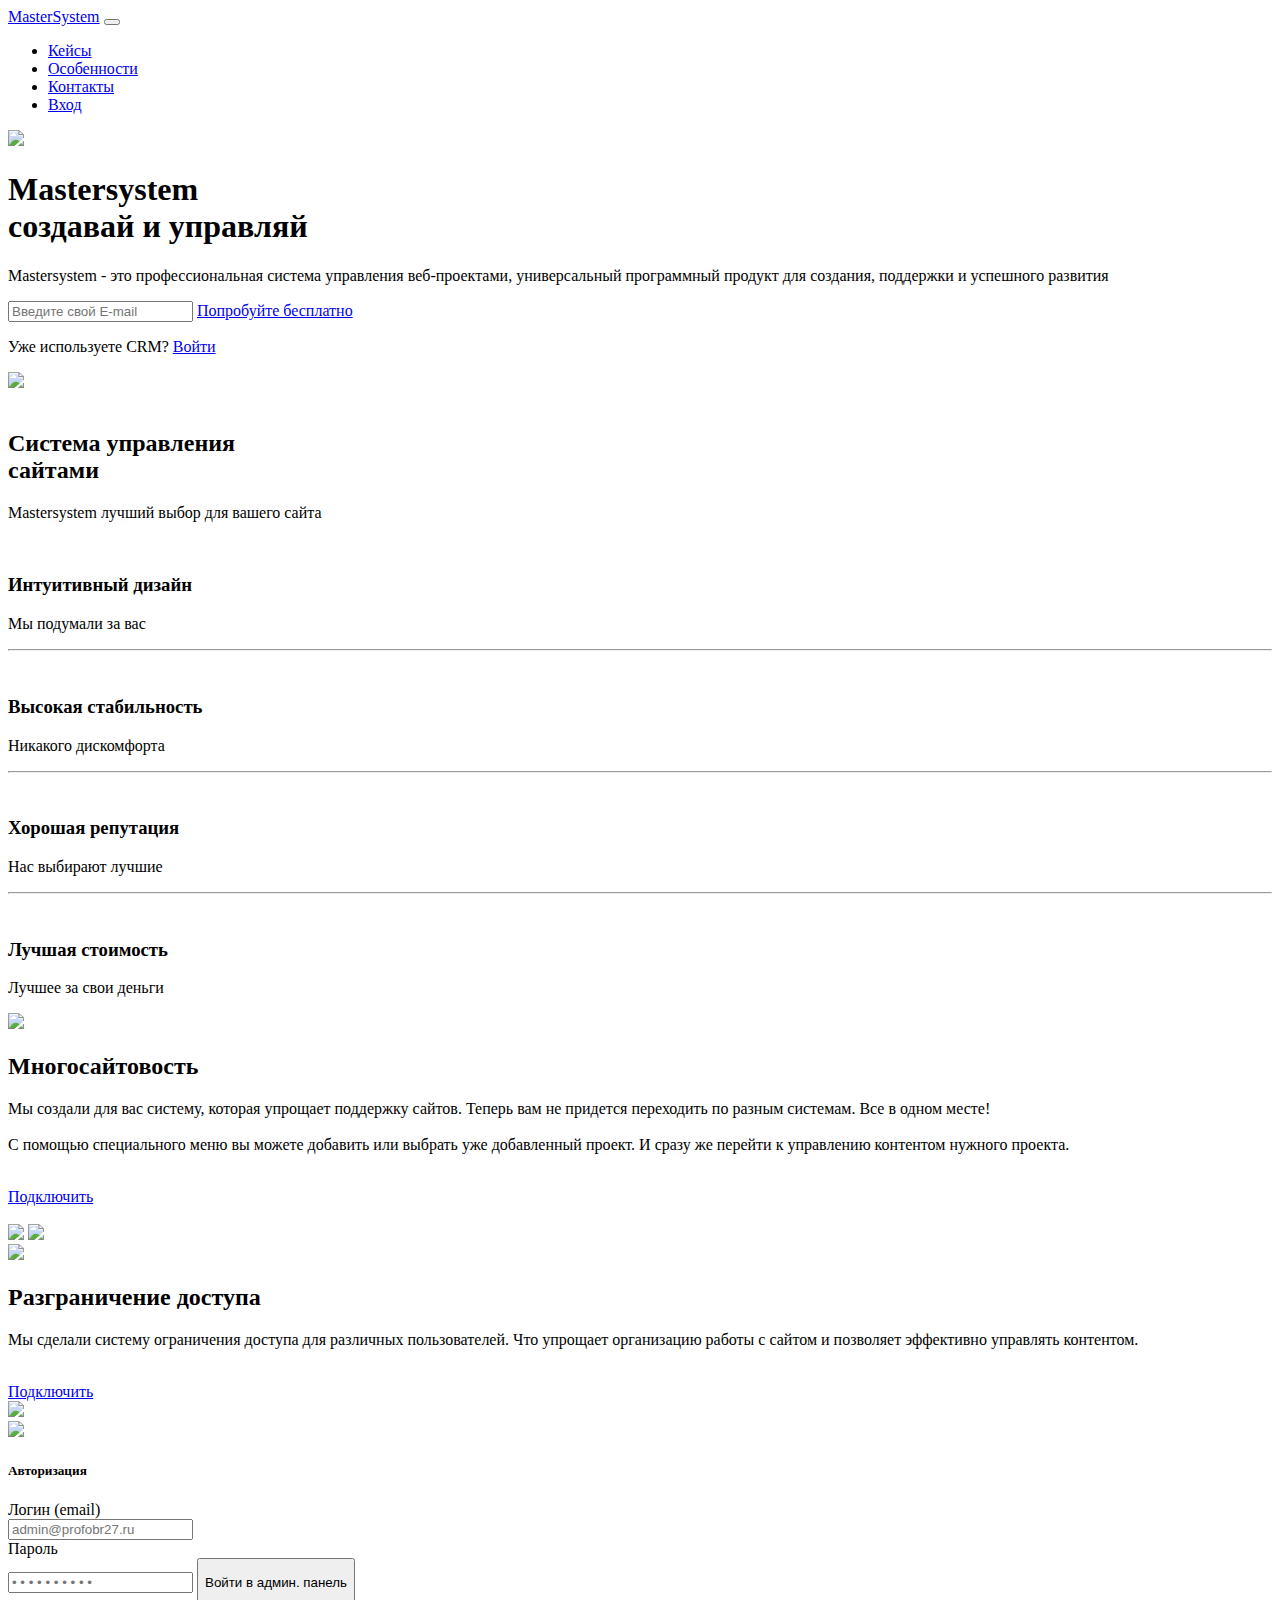
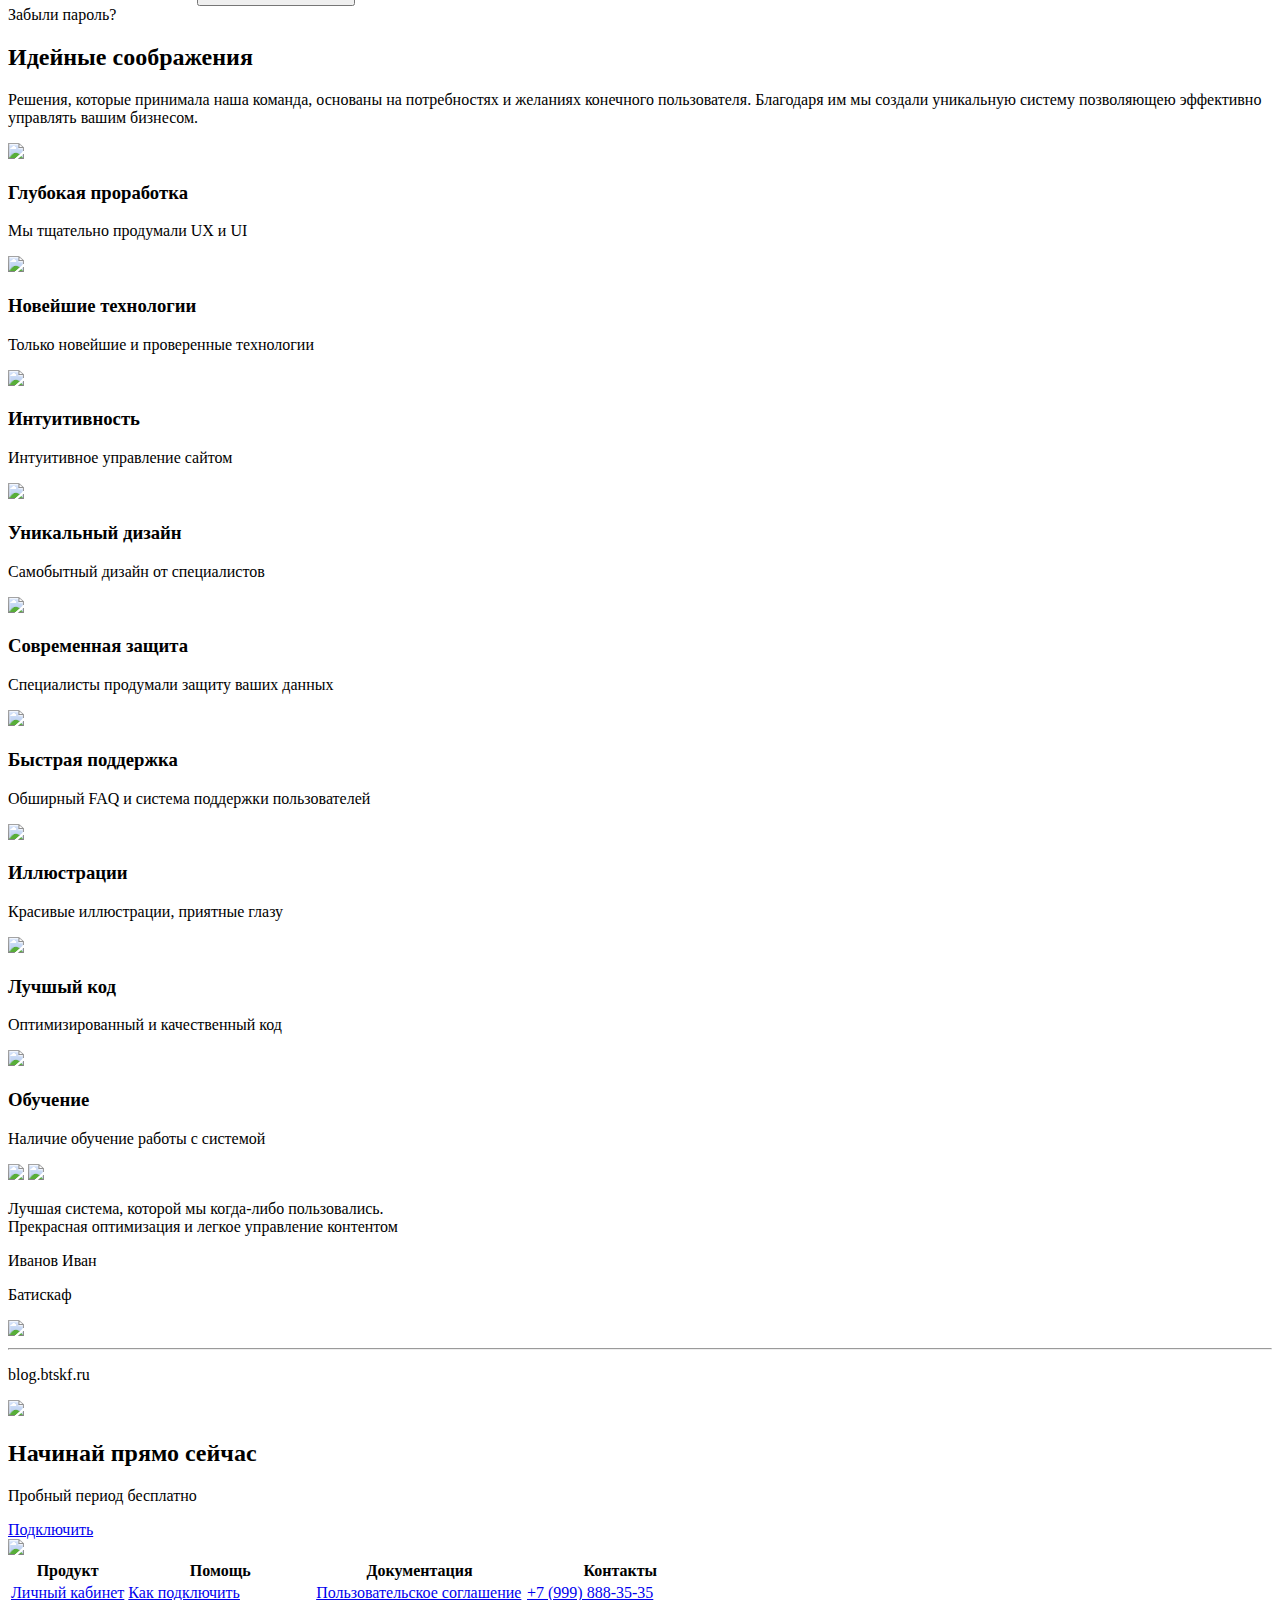
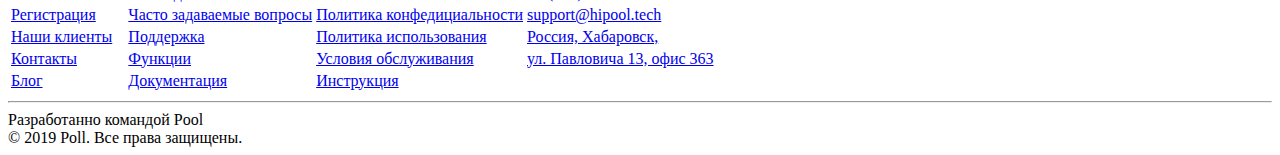
==== docs/index.html @ b382c2fa "Add files via upload" ====
<!DOCTYPE html>
<html lang="ru">
<head>
    <meta charset="UTF-8">
    <meta name="viewport" content="width=device-width, initial-scale=1.0">
    <link rel="stylesheet" href="styles.css">
    <link rel="icon" href="assets/favicon.ico" type="image/ico">
    <title>Mastersystem</title>
    <script src="https://cdnjs.cloudflare.com/ajax/libs/popper.js/1.12.9/umd/popper.min.js"></script>
    <script src="https://maxcdn.bootstrapcdn.com/bootstrap/4.0.0/js/bootstrap.min.js"></script>
  </head>
<body>
  <script src="https://ajax.googleapis.com/ajax/libs/jquery/3.3.1/jquery.min.js"></script>
  
    <div class="wrapper">

<nav class="navbar navbar-expand-md navbar-light">
    <div class="container">
    <a href="#" class="dread"><img src="assets/img-icon.png" class="img-icon" alt="">MasterSystem</a>
        <button  class="navbar-toggler" type="button" data-toggle="collapse" data-target="#navbarResponsive">
            <span  class="navbar-toggler-icon"></span>
        </button> 
        <div  class="collapse navbar-collapse" id="navbarResponsive">
            <ul  class="navbar-nav ml-auto">
                <li class="nav-item active">
                    <a href="#" class="nav-link">Кейсы</a>
                </li>
                <li class="nav-item">
                    <a href="#" class="nav-link">Особенности</a>
                </li>
                <li class="nav-item">
                    <a href="#" class="nav-link">Контакты</a>
                </li>
                <li class="nav-item">
                    <a href="#" class="nav-link vhod">Вход</a>
                </li>
            </ul>
        </div>   
    </div>
</nav>
    </div> 
    <div class="back">
      <img src="assets/img-cover.png" id="img_cover">
      <div class="container">
      <div class="row">
        <div class="col-md-6 col-lg-6">
            <div class="row">
              <div class="col-12">
             <h1 class="ter">Mastersystem <br> создавай и управляй </h1>
              <p class="term term1">Mastersystem - это профессиональная система управления веб-проектами, универсальный программный продукт для создания, 
              поддержки и успешного развития</p>
              </div>
                <div class="col-lg-12 col-12">
                <div class="input-group mb-3">
                  <input type="text" class="form-control" placeholder="Введите свой E-mail" aria-label="Recipient's username" aria-describedby="button-addon2">
                  <a href="#" class="btn btn3 email">Попробуйте бесплатно</a>
              </div>
            </div>
          </div>
            <div class="col-md-12">
              <p id="crm">Уже используете CRM? <a href="#" id="crm1">Войти</a></p>
            </div>
          </div> 
          <div class="col-6 d-none d-xl-block">
          <img class="menu" src="assets/Group 21 (1).svg">
        </div>
        </div> 
      </div>      
    </div>
    <section>
    <div class="back2">
        <div class="container-fluid">
            <div class="row text-center">
                <div class="col-xs-12 col-sm-12 col-md-12">
                    <img src="assets/Vector.svg" id="img-mast" alt="">
                    <div class="col-xs-12 col-sm-12 col-md-12">
                        <h2 class="">Система управления <div class="d-none d-sm-block">сайтами</div></h2>
                        <p class="">Mastersystem лучший выбор для вашего сайта</p>
                    </div>
                </div>
            </div> 
        </div> 
        <div class="container">
           <div class="row text-center padding dvavryad">
               <div class="col-6 col-md-3 ">
                <img src="assets/thought.svg" class="img_desing" alt="">
                <h3 class="desing">Интуитивный дизайн</h3>
                <p class="desing2">Мы подумали за вас</p>
                </div>
               <div class="col-6 col-md-3">
                <hr class="d-none d-md-block syst_liniya">
                <img src="assets/tree.svg" class="img_desing" alt="">
                <h3 class="desing">Высокая стабильность</h3>
                <p class="desing2">Никакого дискомфорта</p>
                </div>
               <div class="col-6 col-md-3">
                <hr class="d-none d-md-block syst_liniya">
                <img src="assets/deal.svg" class="img_desing" alt="">
                <h3 class="desing">Хорошая репутация</h3>
                <p class="desing2">Нас выбирают лучшие</p>
                </div>
                <div class="col-6 col-md-3">
                <hr class="d-none d-md-block syst_liniya">
                <img src="assets/award.svg" class="img_desing" alt="">
                <h3 class="desing">Лучшая стоимость</h3>
                <p class="desing2">Лучшее за свои деньги</p>
                </div>
           </div>
        </div>
    </div>
  </section>
    <section>
  <div class="container">
          <div class="row">
              <div class="col-lg-6 padding">
                <img src="assets/blog.svg" id="img_blog">
                <h2 class="bigger7">Многосайтовость</h2>
                <p class="bigger">Мы создали для вас систему, которая упрощает поддержку сайтов. Теперь вам не придется переходить по разным системам.
                Все в одном месте!
                <br><br>
                С помощью специального меню вы можете добавить или выбрать уже добавленный проект. И сразу же перейти к управлению контентом нужного проекта.</p>
                <br>
                <a href="#" class="btn boton1">Подключить</a>
            </div>
            <div class="col-lg-6">
                <br>
                <img src="assets/Rectangle 8.png" id="img_site">
                <img class="d-none d-xl-block" src="assets/Rectangle 8 (2).png" id="img_site1">
            </div>
          </div>
      </div>
    </section>
     <section>
    <div class="container kek">
        <div class="row hvatit">
          <div class="col-lg-4 offset-lg-2 padding lock">
            <img src="assets/Group (1).svg" id="img_blog">
            <h2 class="bigger7">Разграничение доступа</h2>
            <p class="bigger">Мы сделали систему ограничения доступа для различных пользователей. 
              Что упрощает организацию работы с сайтом и позволяет эффективно управлять контентом.</p>
              <br>
            <a href="#" class="btn boton1">Подключить</a>
            <br>
          </div>
        <div class="col d-block d-lg-none d-xl-none">
          <img src="assets/Rectangle 2.1.png" id="img_vhod">
        </div>
          <div class="order-lg-first col-2 d-none d-lg-block">
              <img src="assets/Rectangle 8.3.svg" id="img_vhod1">
            </div>
              <div class="order-lg-first col-4 d-none d-lg-block">
              <div class="back9">
              <div class="pad">
              <h5 class="avorizciya">Авторизация</h5>
              <div class="logpass">Логин (email)</div>
              <input type="text" class="logpass1" placeholder="admin@profobr27.ru">
              <div class="logpass">Пароль</div>
              <input type="text" class="logpass1" placeholder="• • • • • • • • • •">
              <button type="submit" class="btn9 btn">
                <p class="try3">Войти в админ. панель</p>
              </button>
              <div id="forgot">Забыли пароль?</div>
            </div>
            </div>
          </div>
    </div> 
  </div>
</section>
  <section>
<div class="back3">
    <div class="container">
        <div class="row">
            <div class="col-lg-4">
                <h2 class="bigger7 padding shrift">Идейные соображения</h2>
                  <p class="bigger d-none d-sm-block">Решения, которые принимала наша команда, основаны на потребностях и желаниях конечного пользователя.
                   Благодаря им мы создали уникальную систему позволяющею эффективно управлять вашим бизнесом.</p>
                  </div>
                 <div class="col-12 col-lg-8">
                   <div class="row justify-content-center">
                    <div class="col-6 col-sm-4 col-md-4 col-lg-4 padding lol">
                      <img src="assets/prototyping.svg" class="img_desing">
                      <h3 class="desing">Глубокая проработка</h3>
                      <p class="desing1">Мы тщательно продумали UX и UI</p>
                  </div>
                  <div class=" col-6 col-sm-4 col-md-4 col-lg-4 padding ">
                      <img src="assets/cpu (1).svg" class="img_desing">
                      <h3 class="desing">Новейшие технологии</h3>
                      <p class="desing1">Только новейшие и проверенные технологии</p>
                  </div>
                  <div class=" col-lg-4 col-sm-4 col-md-4 d-none d-sm-block padding lol">
                      <img src="assets/hired.svg" class="img_desing">
                      <h3 class="desing">Интуитивность</h3>
                      <p class="desing1">Интуитивное управление сайтом</p>
                  </div>
                  <div class="col-6 col-sm-4 col-md-4 col-lg-4 lol">
                        <img src="assets/computer.svg" class="img_desing">
                        <h3 class="desing">Уникальный дизайн</h3>
                        <p class="desing1">Самобытный дизайн от специалистов</p>
                     </div>
                    <div class="col-6 col-sm-4 col-md-4 col-lg-4  lol">
                        <img src="assets/shield (1).svg" class="img_desing">
                        <h3 class="desing">Современная защита</h3>
                        <p class="desing1">Специалисты продумали защиту ваших данных</p>
                    </div>
                    <div class=" col-lg-4 col-sm-4 col-md-4 d-none d-sm-block  lol">
                        <img src="assets/conversation.svg" class="img_desing">
                        <h3 class="desing">Быстрая поддержка</h3>
                        <p class="desing1">Обширный FAQ и система поддержки пользователей</p>
                    </div>
                    <div class="col-lg-4 col-sm-4 col-md-4 d-none d-sm-block lol">
                        <img src="assets/paint-palette.svg" class="img_desing">
                        <h3 class="desing">Иллюстрации</h3>
                        <p class="desing1">Красивые иллюстрации, приятные глазу</p>
                    </div>
                    <div class="col-lg-4 col-sm-4 col-md-4 d-none d-sm-block lol ">
                        <img src="assets/binary-code.svg" class="img_desing">
                        <h3 class="desing">Лучшый код</h3>
                        <p class="desing1">Оптимизированный и качественный код</p>
                    </div>
                    <div class="col-lg-4 col-sm-4 col-md-4 d-none d-sm-block lol ">
                        <img src="assets/training.svg" class="img_desing">
                        <h3 class="desing">Обучение</h3>
                        <p class="desing1">Наличие обучение работы с системой</p>
                    </div>
                   </div>
                  </div>
            </div>
      </div>
    </section>
     <section>
    <div class="container">
            <div class="block4">
            <div class="row text-center citata">
                <div class="col-lg-12 covichki">
                    <img class="Ellipse" src="assets/Ellipse.png">
                    <img class="Ellipse1" src="assets/quote.svg">
                </div>
                <div class="col-lg-12">
                <p class="bigger1">Лучшая система, которой мы когда-либо пользовались.
                    <br> Прекрасная оптимизация и легкое управление контентом</p>
                </div>
                <div class="col-lg-12">
                <p class="bigger2">Иванов Иван</p> 
                </div>
                <div class="col-lg-12">
                <p class="bigger3">Батискаф</p>
                </div>
                <div class="col-lg-12">
                <img src="assets/Group 25.png" id="img_gorDot">
                </div>
                <div class="col-lg-12">
                <hr>
                <p class="bigger4">blog.btskf.ru</p>
                </div>
            </div>
        </div>
      </div>
      <div class="container">
        <div class="row text-center">
            <div class="col-lg-12">
              <img src="assets/Vector (1).png" id="img_vector2">
            </div>
            <div class="col-lg-12">
              <h2>Начинай прямо сейчас</h2>
              <p class="bigger6">Пробный период бесплатно</p>
              <a href="#" class="btn boton1 boton2">Подключить</a>
            </div>
        </div>
      </div>
    </section>
      <img class="img-cover2 d-none d-md-block" src="assets/img-cover.png">
      <div class="back5 d-none d-md-block">
          <footer class="container">
              <div class="row text-center">
                  <div class="col-md-12 col-lg-12">
                      <table class="table table-borderless">
                          <thead>
                            <tr>
                              <th scope="col">Продукт</th>
                              <th scope="col">Помощь</th>
                              <th scope="col">Документация</th>
                              <th scope="col">Контакты</th>
                            </tr>
                          </thead>
                          <tbody>
                            <tr>
                              <td><a href="#">Личный кабинет</a></td>
                              <td><a href="#">Как подключить</a></td>
                              <td><a href="#">Пользовательское соглашение</a></td>
                              <td><a href="#">+7 (999) 888-35-35</a></td>
                            </tr>
                            <tr>
                              <td><a href="#">Регистрация</a></td>
                              <td><a href="#">Часто задаваемые вопросы</a></td>
                              <td><a href="#">Политика конфедициальности</a></td>
                              <td><a href="#">support@hipool.tech</a></td>
                            </tr>
                            <tr>
                              <td><a href="#">Наши клиенты</a></td>
                              <td><a href="#">Поддержка</a></td>
                              <td><a href="#">Политика использования</a></td>
                              <td><a href="#">Россия, Хабаровск,</a></td>
                            </tr>
                            <tr>
                              <td><a href="#">Контакты</a></td>
                              <td><a href="#">Функции</a></td>
                              <td><a href="#">Условия обслуживания</a></td>
                              <td><a href="#">ул. Павловича 13, офис 363</a></td>
                            </tr>
                            <tr>
                              <td><a href="#">Блог</a></td>
                              <td><a href="#">Документация</a></td>
                              <td><a href="#">Инструкция</a></td>
                            </tr>
                          </tbody>
                        </table>
                  </div>
              </div>
                <hr>
              <div class="row">
                      <div class="col-xs-2 col-sm-2 col-md-2 col-lg-3 end">    
                         Разработанно командой Pool
                      </div>
                      <div class="offset-xs-7 col-xs-3 offset-sm-7 col-sm-3 offset-md-7 col-md-3 offset-lg-6 col-lg-3 end1">    
                        © 2019 Poll. Все права защищены.
                    </div>
                  </div>
                  
          </div> 
          </footer>
    </div>
  </body>
</html>
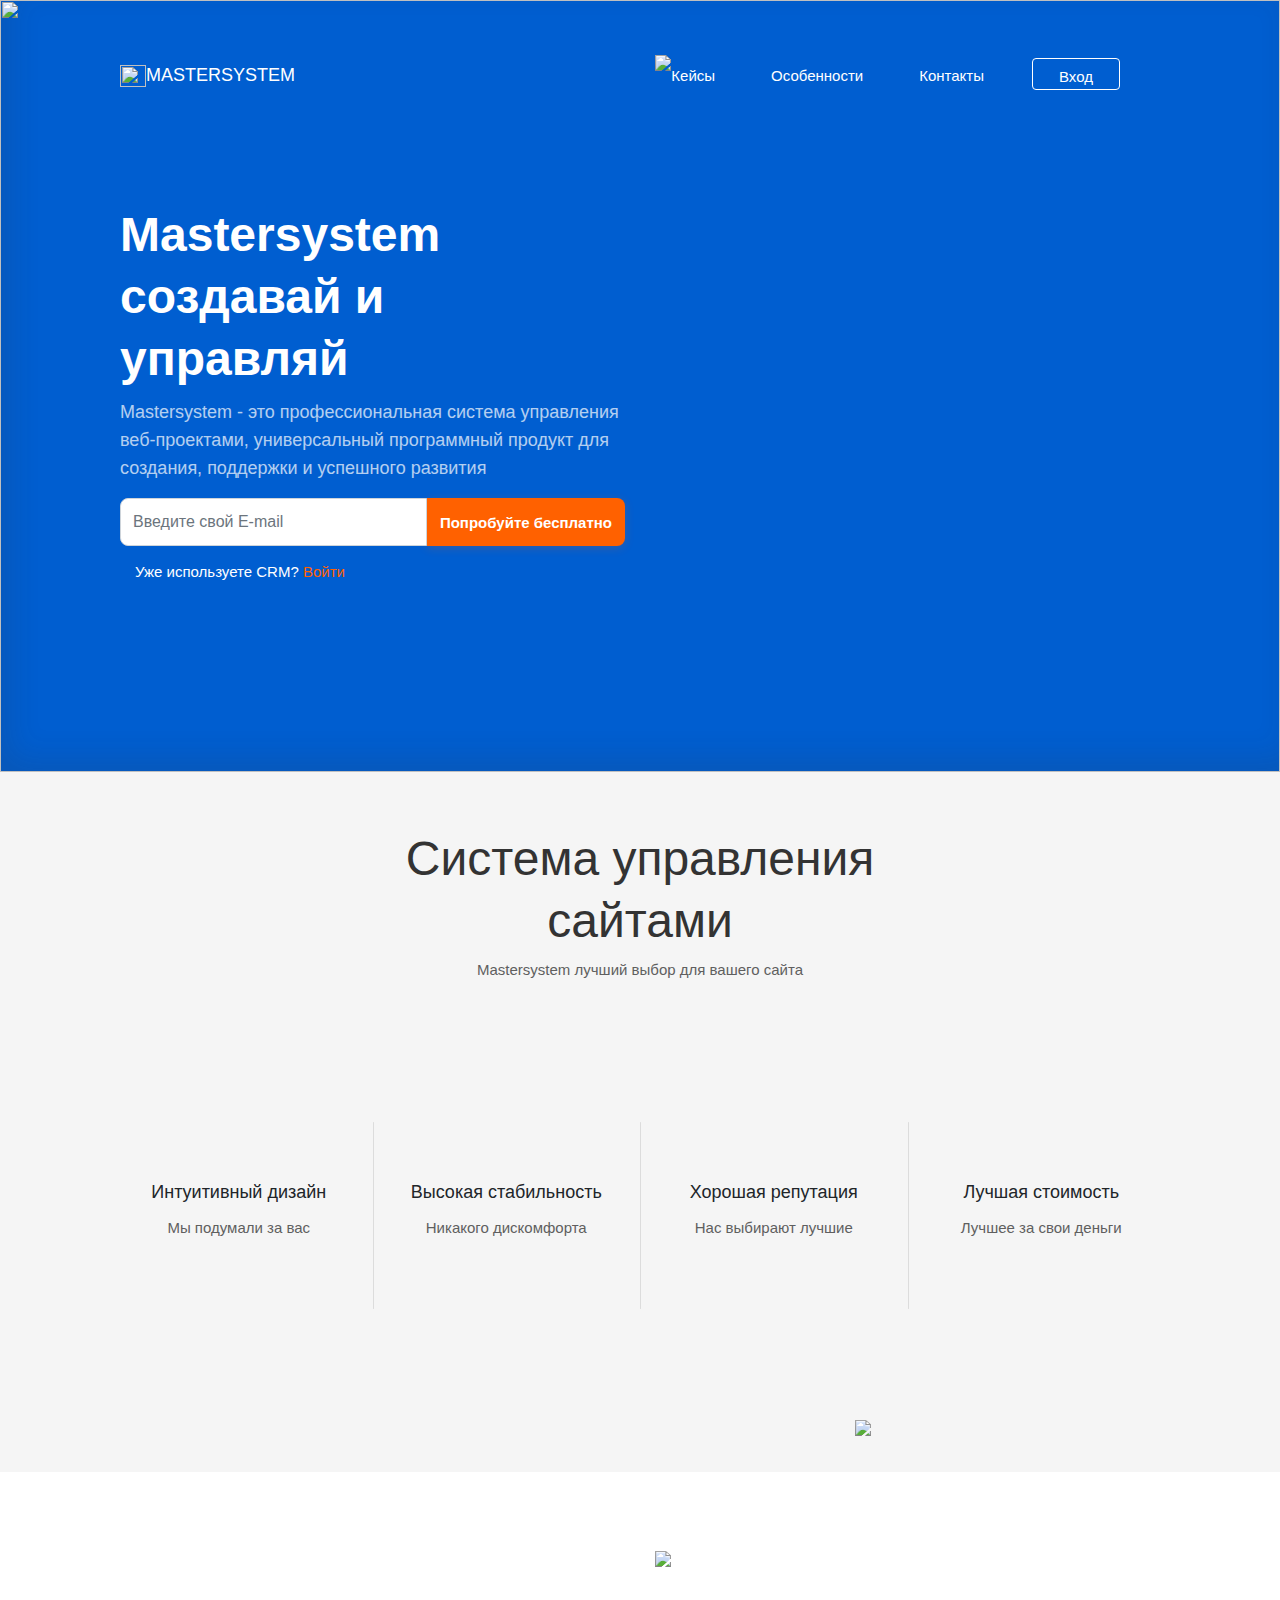
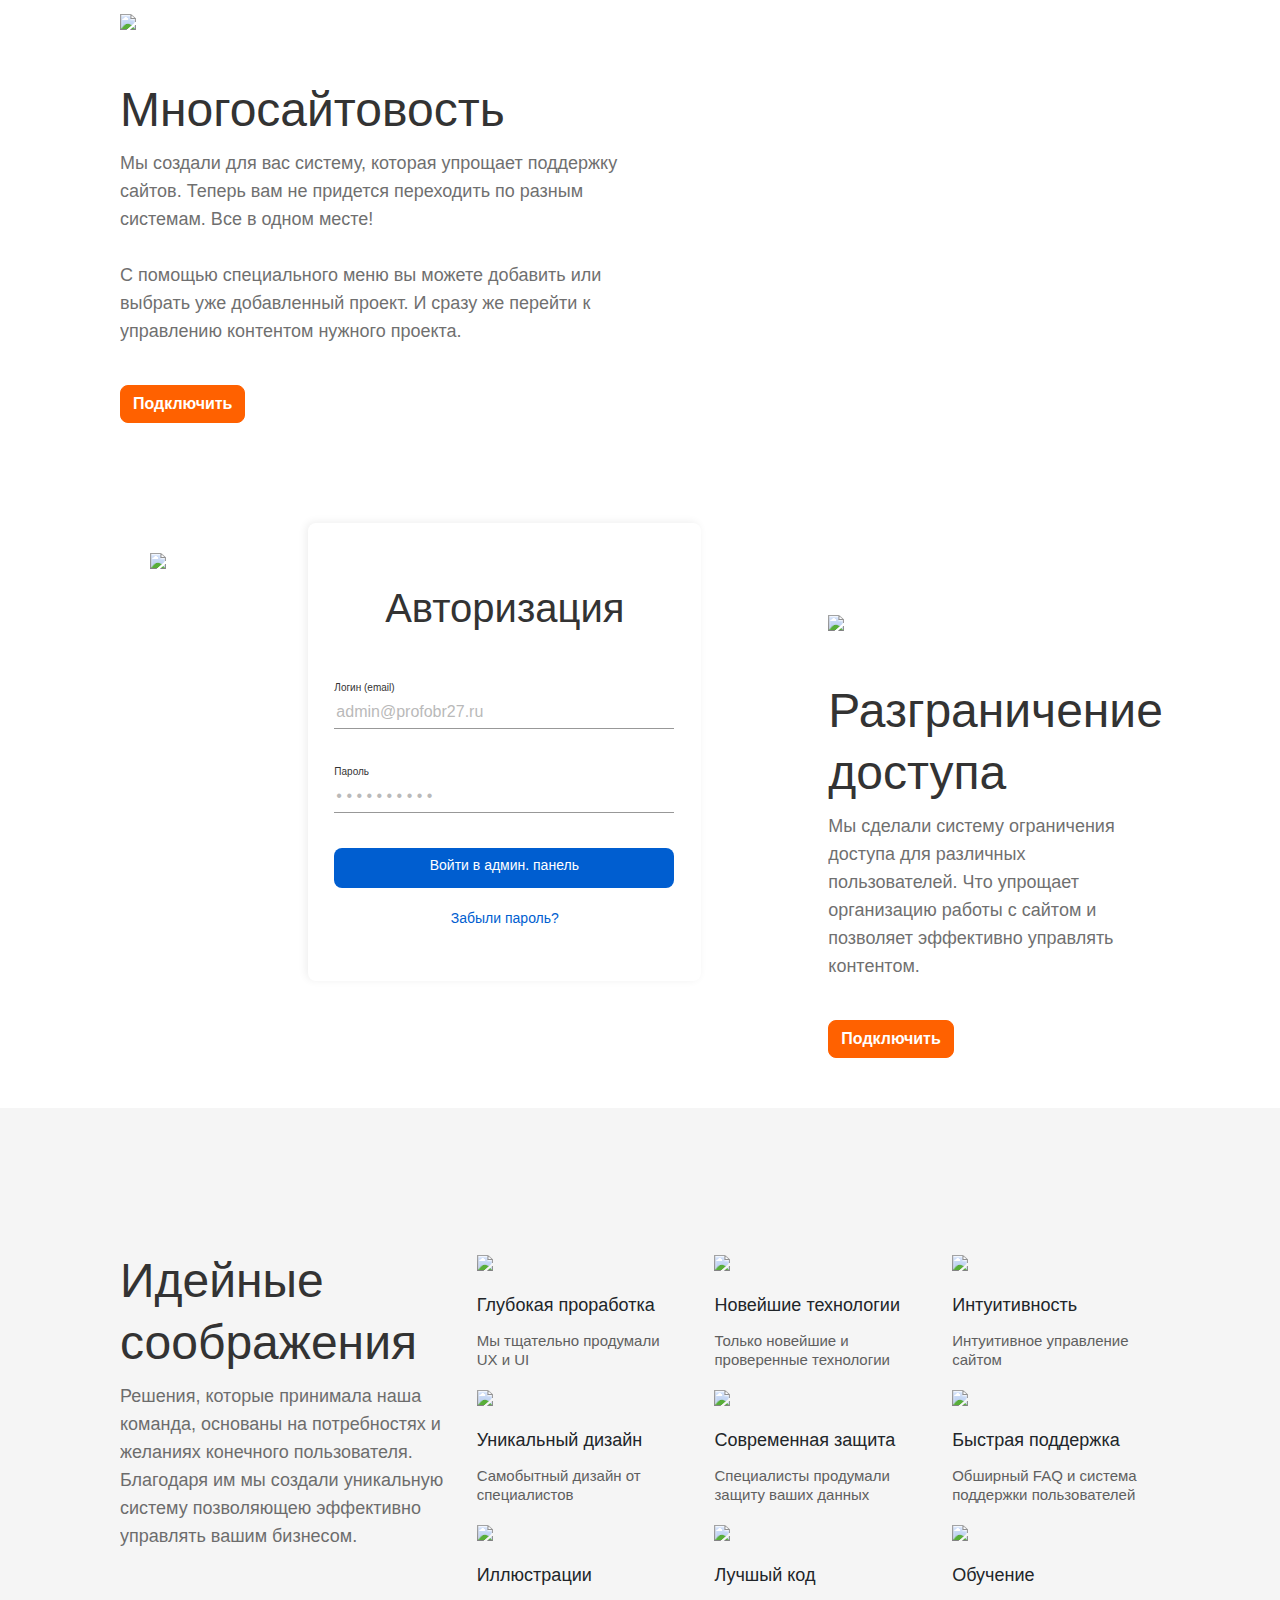
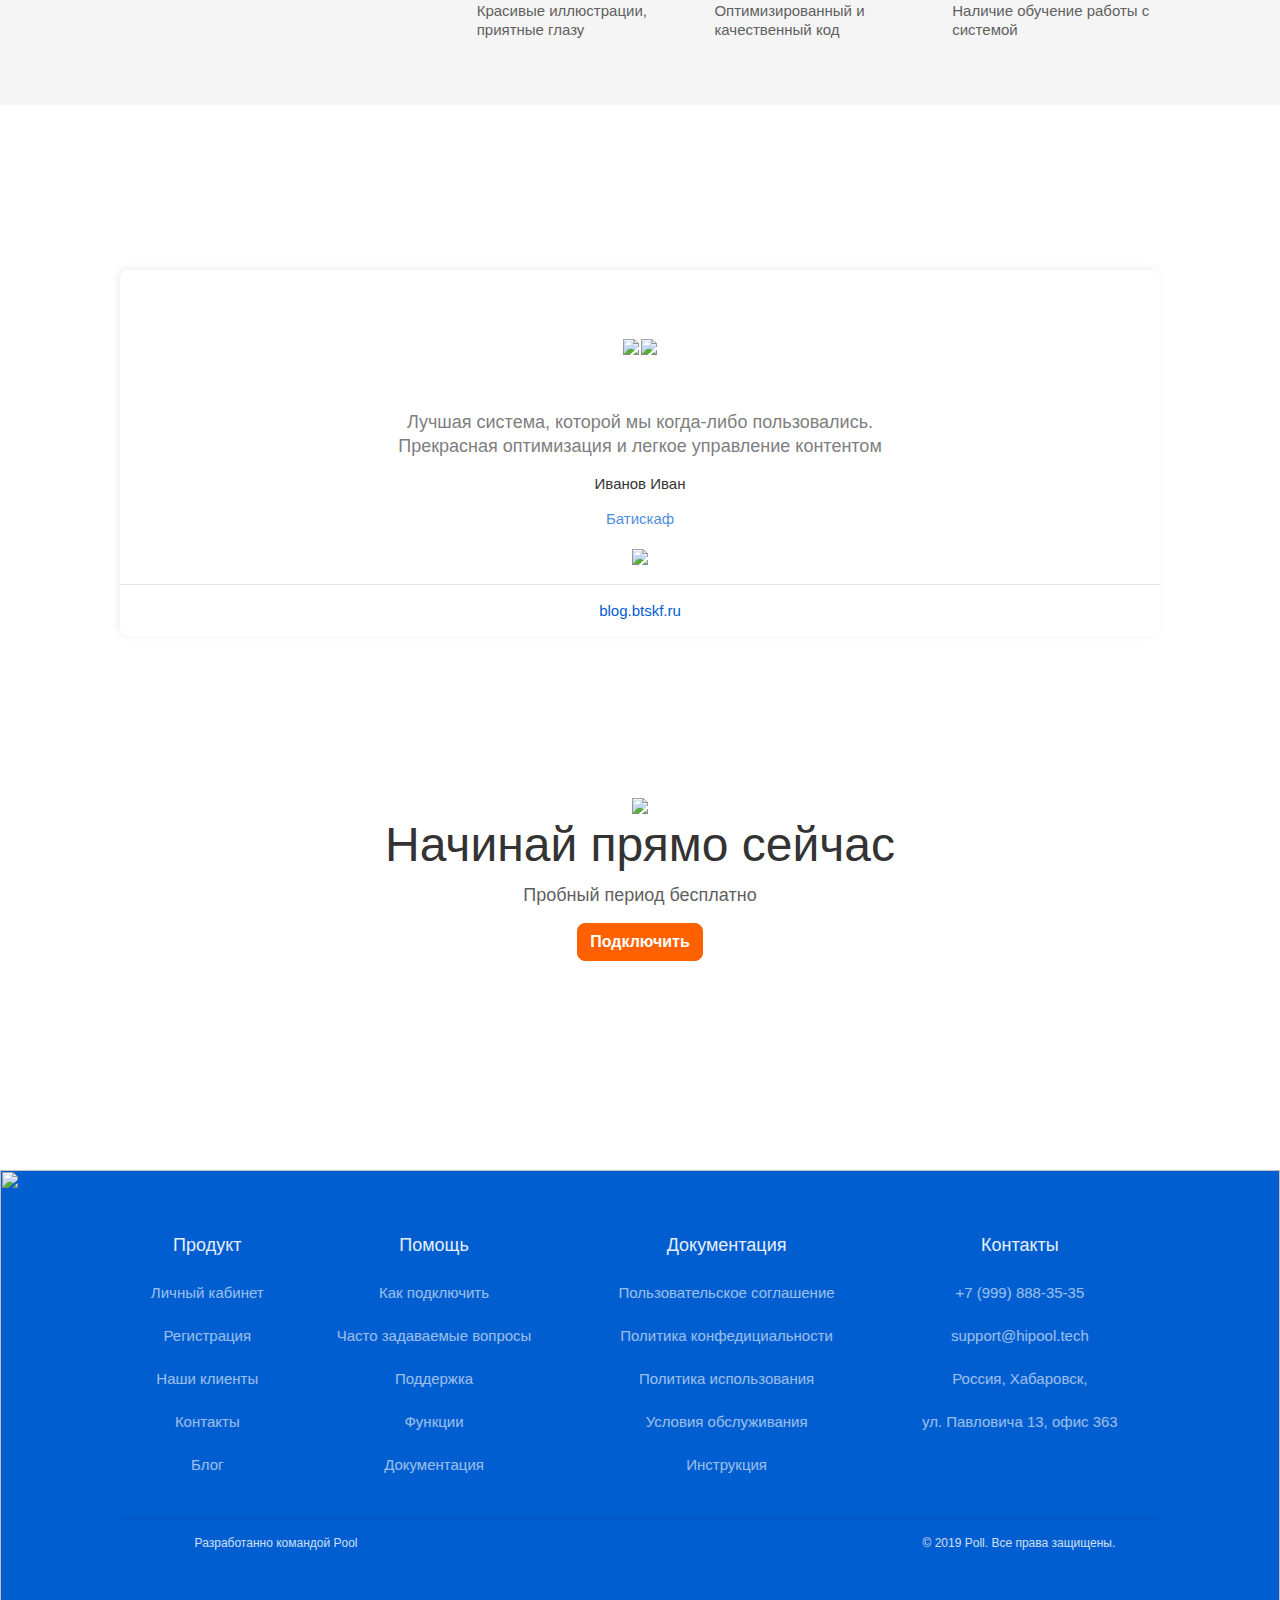
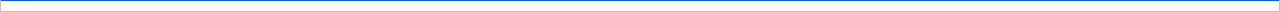
==== commit 9d362a7c: "Add files via upload" ====
--- a/docs/index.html
+++ b/docs/index.html
@@ -3,7 +3,7 @@
 <head>
     <meta charset="UTF-8">
     <meta name="viewport" content="width=device-width, initial-scale=1.0">
-    <link rel="stylesheet" href="styles.css">
+    <link rel="stylesheet" href="style.css">
     <link rel="icon" href="assets/favicon.ico" type="image/ico">
     <title>Mastersystem</title>
     <script src="https://cdnjs.cloudflare.com/ajax/libs/popper.js/1.12.9/umd/popper.min.js"></script>
